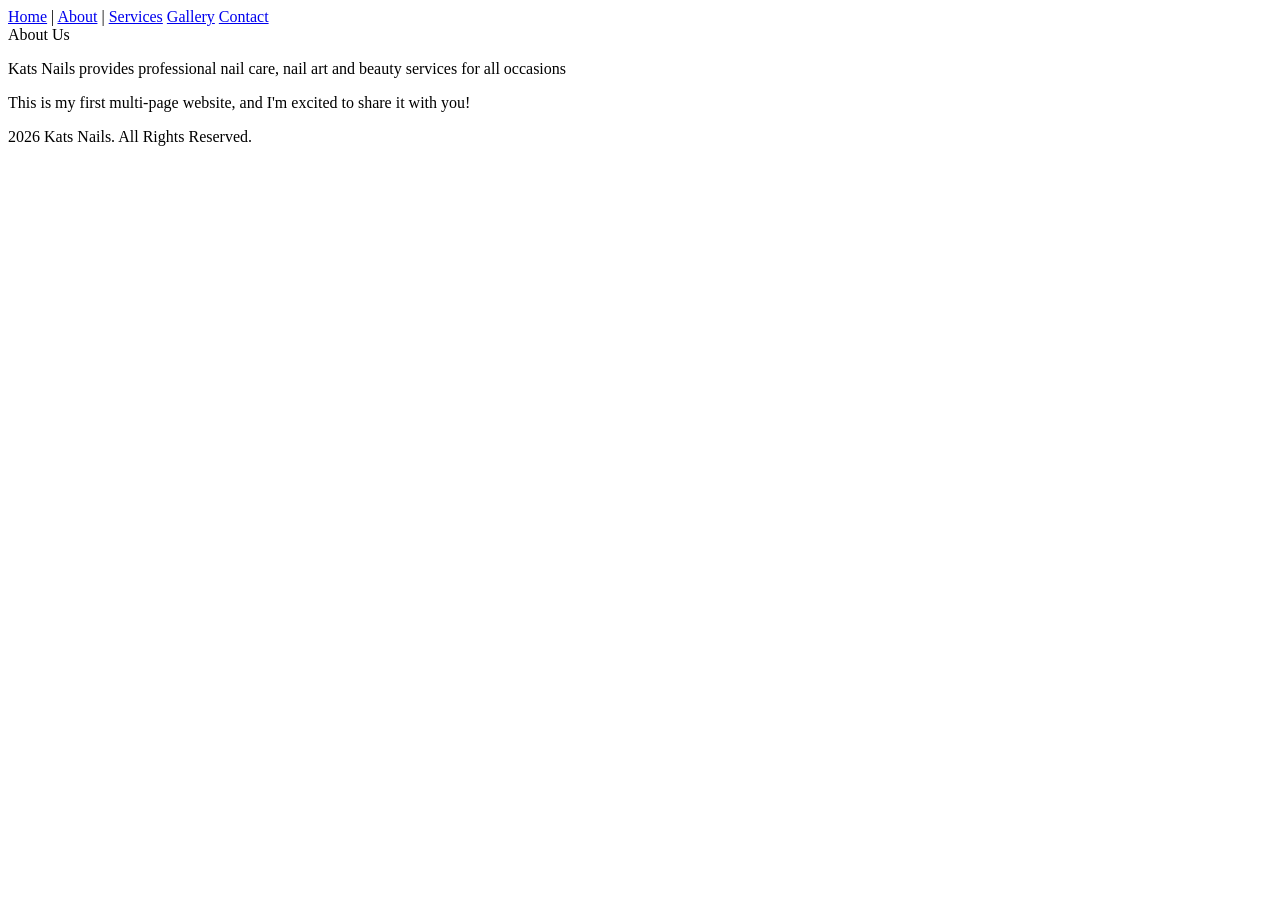
==== about.html @ f278b5b0 "Updated website" ====
<!DOCTYPE html> 

<html lang="en"> 

<head> 

    <meta charset="UTF-8"> 

    <meta name="viewport" content="width=device-width, initial-scale=1.0"> 

    <title>Kats Nails</title> 
<link rel="stylesheet" href="css/styles.css">
</head> 

<body> 

    <header> 

        

        <nav> 

<a href="index.html">Home</a> | 
<a href="about.html">About</a> |  
<a href="services.html">Services</a>
<a href="gallery.html">Gallery</a>
<a href="contact.html">Contact</a>
        </nav> 

    </header> 

 

    <main> 

        <section class="about"
               <h1>About Us</h1>
               <p>
                Kats Nails provides professional nail care,
                nail art and beauty services for all occasions

               </p>
            </section> 

        <p>This is my first multi-page website, and I'm excited to share it with you!</p> 

    </main> 

 

    <footer> 

        <p> 2026 Kats Nails. All Rights Reserved.</p>   

    </footer> 
<script src="js/script.js"></script>
</body> 

</html>
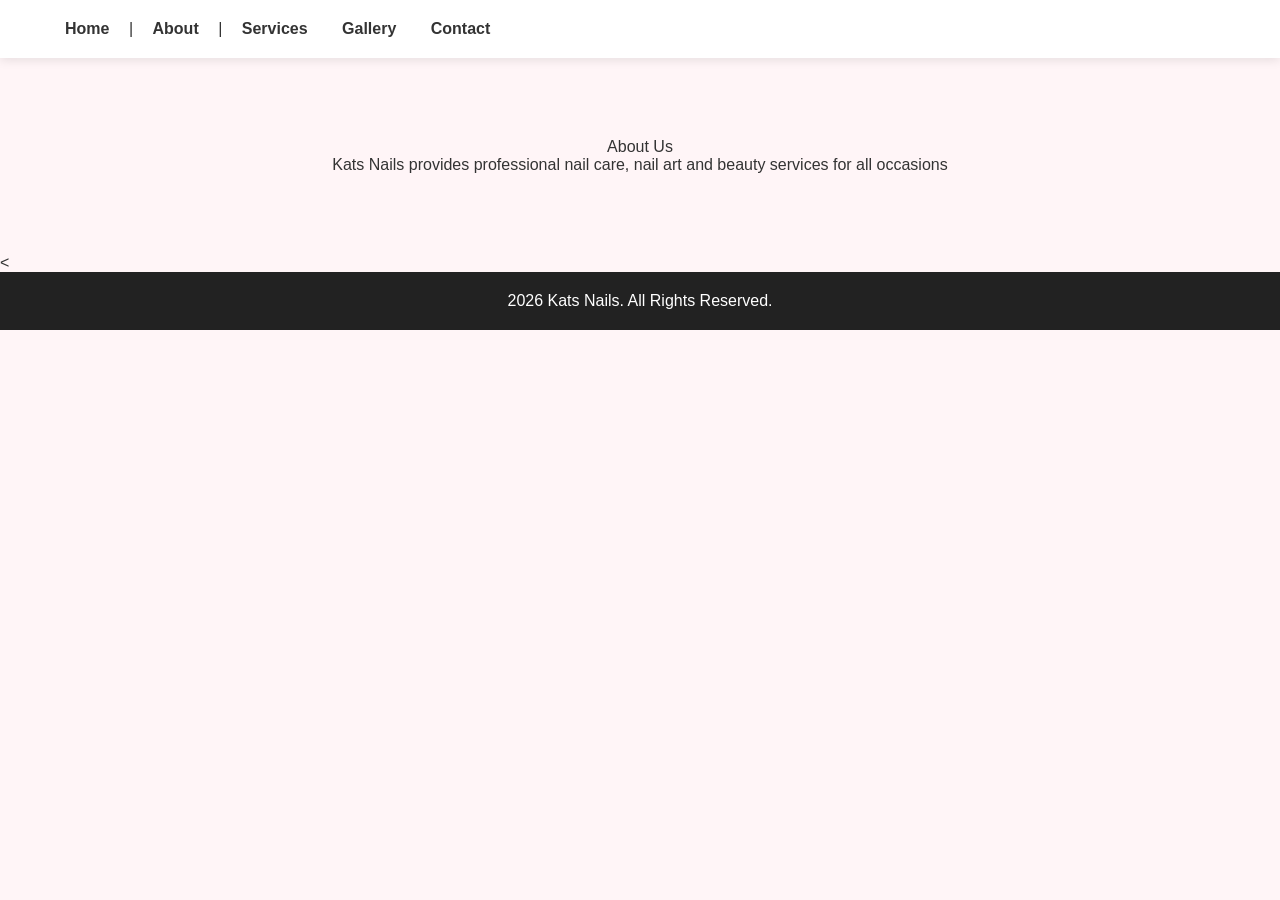
==== commit c1004017: "Fixed images and layout" ====
--- a/about.html
+++ b/about.html
@@ -42,7 +42,7 @@
                </p>
             </section> 
 
-        <p>This is my first multi-page website, and I'm excited to share it with you!</p> 
+        <
 
     </main> 
 
--- a/css/styles.css
+++ b/css/styles.css
@@ -0,0 +1,201 @@
+*{
+    margin:0;
+    padding:0;
+    box-sizing:border-box;
+    font-family: Arial, sans-serif;
+}
+
+body{
+    background:#fff5f7;
+    color:#333;
+}
+
+/* HEADER */
+
+header{
+    display:flex;
+    justify-content:space-between;
+    align-items:center;
+    padding:20px 50px;
+    background:white;
+    box-shadow:0 2px 10px rgba(0,0,0,0.1);
+    position:sticky;
+    top:0;
+}
+
+.logo{
+    font-size:28px;
+    font-weight:bold;
+    color:#ff4d88;
+}
+
+nav a{
+    text-decoration:none;
+    margin:0 15px;
+    color:#333;
+    font-weight:bold;
+}
+
+nav a:hover{
+    color:#ff4d88;
+}
+
+/* HERO SECTION */
+
+
+   .hero{
+    height:90vh;
+    display:flex;
+    flex-direction:column;
+    justify-content:center;
+    align-items:center;
+    text-align:center;
+
+    color:white;
+
+    background:
+    linear-gradient(rgba(0,0,0,0.5), rgba(0,0,0,0.5)),
+    url('../images/banner.jpg');
+
+    background-size:cover;
+    background-position:center;
+}
+
+.hero h1{
+    font-size:70px;
+    margin-bottom:20px;
+    color:white;
+}   
+
+
+.hero p{
+    font-size:24px;
+    margin-bottom:30px;
+    color:white;
+}
+
+.btn{
+    background:#ff4d88;
+    color:white;
+    padding:15px 30px;
+    text-decoration:none;
+    border-radius:30px;
+    transition:0.3s;
+}
+
+.btn:hover{
+    background:#e63e73;
+}
+
+
+
+@media(max-width:768px){
+
+    header{
+        flex-direction:column;
+    }
+
+    nav{
+        margin-top:15px;
+    }
+
+    .hero h1{
+        font-size:40px;
+    }
+
+}
+.about{
+    padding:80px;
+    text-align:center;
+}
+
+.about h1{
+    font-size:40px;
+    margin-bottom:20px;
+}
+.services{
+    padding:80px;
+    text-align:center;
+}
+
+.service-container{
+    display:flex;
+    justify-content:center;
+    gap:20px;
+    margin-top:40px;
+    flex-wrap:wrap;
+}
+
+.card{
+    background:white;
+    padding:30px;
+    width:250px;
+    border-radius:15px;
+    box-shadow:0 0 10px rgba(0,0,0,0.1);
+}
+
+.card:hover{
+    transform:translateY(-10px);
+    transition:0.3s;
+}
+.gallery{
+    display:grid;
+    grid-template-columns:repeat(auto-fit, minmax(250px,1fr));
+    gap:20px;
+    padding:50px;
+}
+
+.gallery img{
+    width:100%;
+    border-radius:15px;
+}
+.contact{
+    padding:80px;
+    text-align:center;
+}
+
+form{
+    width:60%;
+    margin:auto;
+    display:flex;
+    flex-direction:column;
+}
+
+input,
+textarea{
+    padding:15px;
+    margin:10px 0;
+}
+
+button{
+    padding:15px;
+    background:#ff4d88;
+    color:white;
+    border:none;
+}
+footer{
+    background:#222;
+    color:white;
+    text-align:center;
+    padding:20px;
+}
+
+@media(max-width:768px){
+
+    header{
+        flex-direction:column;
+    }
+
+    nav{
+        margin-top:15px;
+    }
+
+    .hero h1{
+        font-size:40px;
+    }
+
+    form{
+        width:90%;
+    }
+
+}
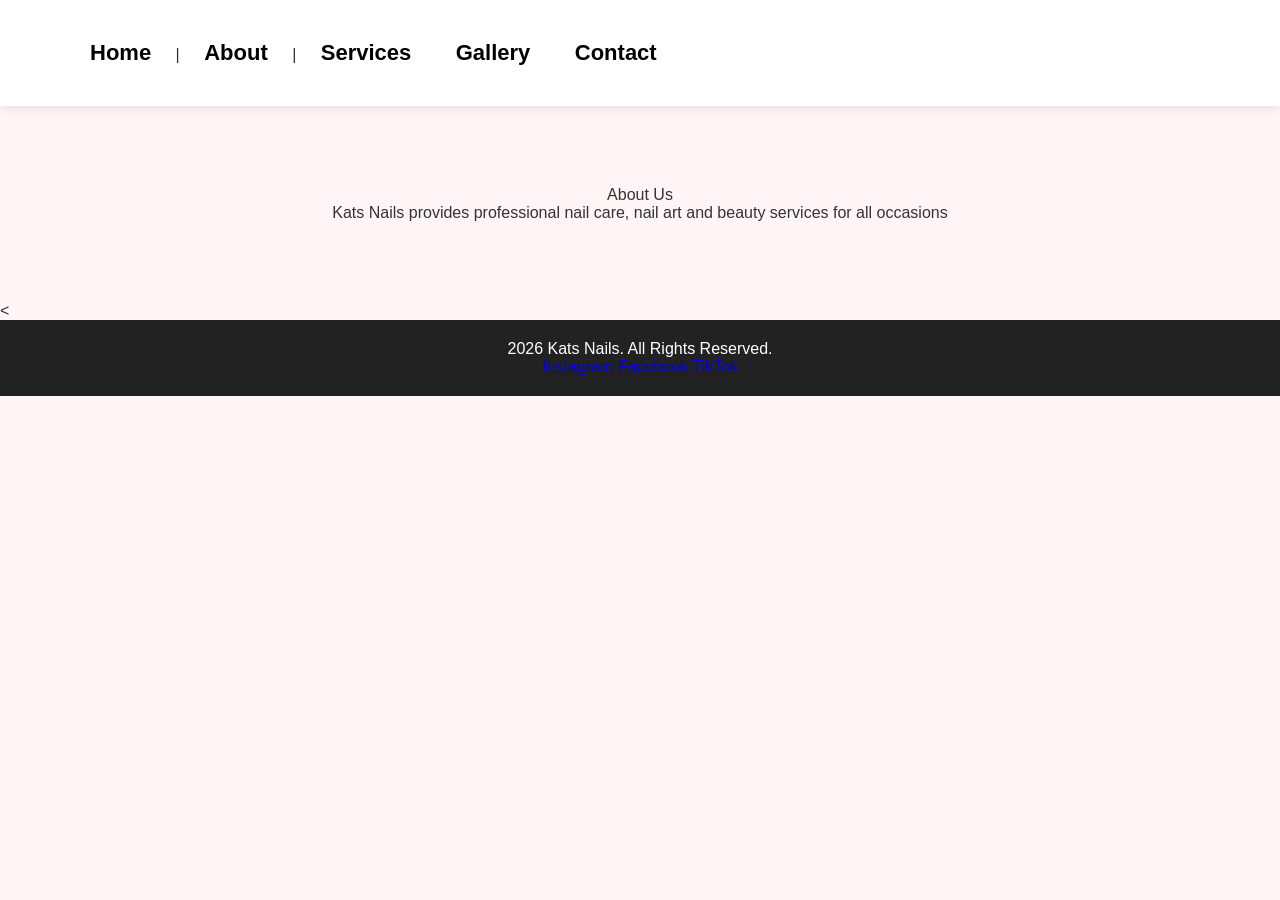
==== commit fbbbcb16: "updated website" ====
--- a/about.html
+++ b/about.html
@@ -51,7 +51,11 @@
     <footer> 
 
         <p> 2026 Kats Nails. All Rights Reserved.</p>   
-
+<div class="socials">
+        <a href="#">Instagram</a>
+        <a href="#">Facebook</a>
+        <a href="#">TikTok</a>
+    </div>
     </footer> 
 <script src="js/script.js"></script>
 </body> 
--- a/css/styles.css
+++ b/css/styles.css
@@ -60,7 +60,9 @@
     background-size:cover;
     background-position:center;
 }
-
+.hero-text p{
+    font-size: 24px;
+}
 .hero h1{
     font-size:70px;
     margin-bottom:20px;
@@ -73,7 +75,14 @@
     margin-bottom:30px;
     color:white;
 }
-
+.hero button{
+    padding: 12px 25px;
+    border: none;
+    background-color: pink;
+    font-size: 18px;
+    border-radius: 5px;
+    cursor: pointer;
+}
 .btn{
     background:#ff4d88;
     color:white;
@@ -146,7 +155,7 @@
 }
 
 .gallery img{
-    width:100%;
+    width: 40px;;
     border-radius:15px;
 }
 .contact{
@@ -198,4 +207,22 @@
         width:90%;
     }
 
-}+}
+nav{
+    background-color: white;
+    padding: 20px;
+}
+
+nav a{
+    text-decoration: none;
+    color: black;
+    margin: 20px;
+    font-size: 22px;
+    font-weight: bold;
+
+    transition: 0.3s;
+}
+
+nav a:hover{
+    color: pink;
+}
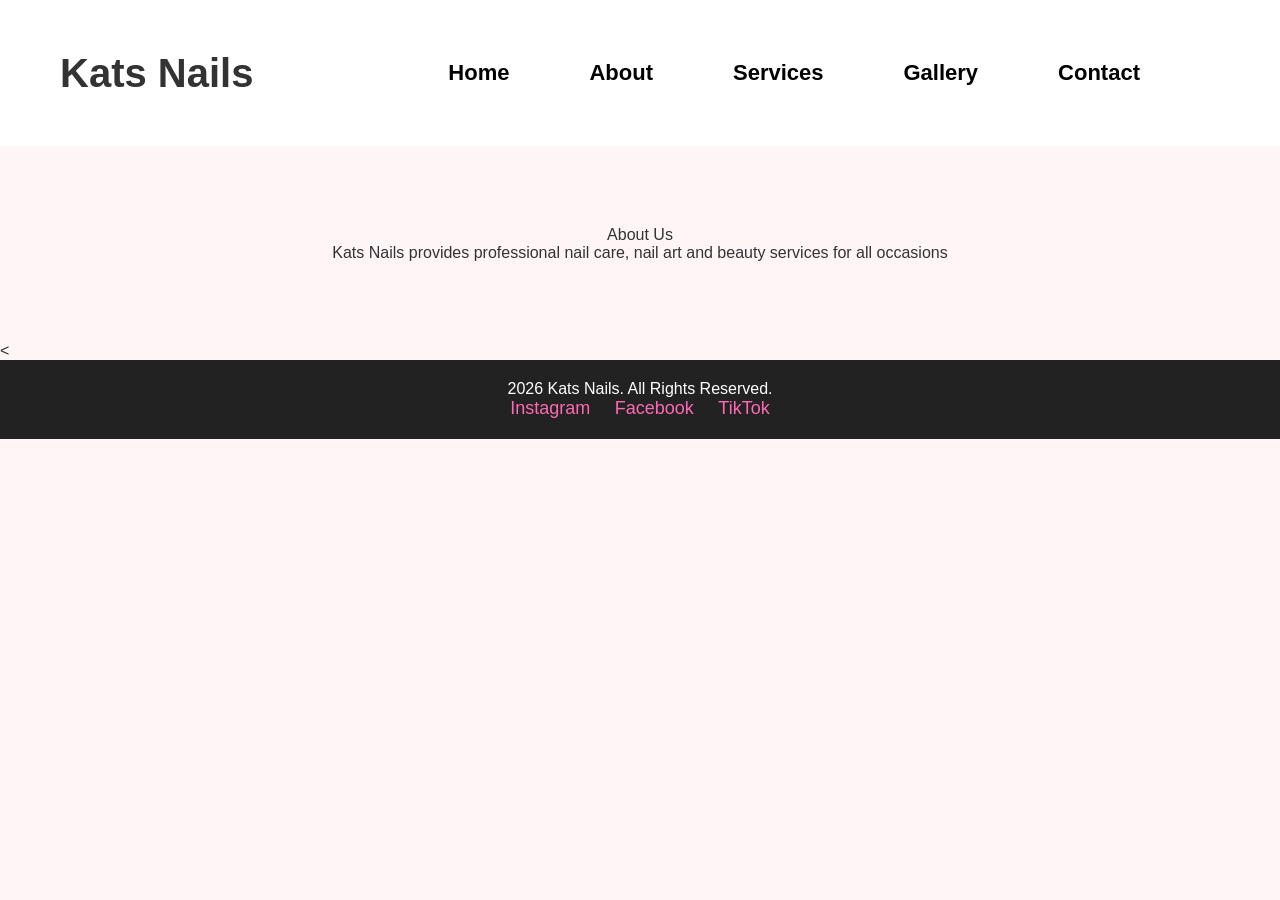
==== commit 62342fbf: "updated website" ====
--- a/about.html
+++ b/about.html
@@ -14,21 +14,19 @@
 
 <body> 
 
-    <header> 
+    <header>
 
-        
+    <h1 class="logo">Kats Nails</h1>
 
-        <nav> 
+    <nav>
+        <a href="index.html">Home</a>
+        <a href="about.html">About</a>
+        <a href="services.html">Services</a>
+        <a href="gallery.html">Gallery</a>
+        <a href="contact.html">Contact</a>
+    </nav>
 
-<a href="index.html">Home</a> | 
-<a href="about.html">About</a> |  
-<a href="services.html">Services</a>
-<a href="gallery.html">Gallery</a>
-<a href="contact.html">Contact</a>
-        </nav> 
-
-    </header> 
-
+</header>
  
 
     <main> 
--- a/css/styles.css
+++ b/css/styles.css
@@ -13,31 +13,37 @@
 /* HEADER */
 
 header{
-    display:flex;
-    justify-content:space-between;
-    align-items:center;
-    padding:20px 50px;
-    background:white;
-    box-shadow:0 2px 10px rgba(0,0,0,0.1);
-    position:sticky;
-    top:0;
+    display: flex;
+    justify-content: space-between;
+    align-items: center;
+
+    padding: 20px 60px;
+
+    background-color: white;
 }
 
 .logo{
-    font-size:28px;
-    font-weight:bold;
-    color:#ff4d88;
+    font-size: 40px;
+    font-weight: bold;
+}
+
+nav{
+    display: flex;
+    gap: 40px;
 }
 
 nav a{
-    text-decoration:none;
-    margin:0 15px;
-    color:#333;
-    font-weight:bold;
+    text-decoration: none;
+    color: black;
+
+    font-size: 22px;
+    font-weight: bold;
+
+    transition: 0.3s;
 }
 
 nav a:hover{
-    color:#ff4d88;
+    color: hotpink;
 }
 
 /* HERO SECTION */
@@ -148,16 +154,31 @@
     transition:0.3s;
 }
 .gallery{
-    display:grid;
-    grid-template-columns:repeat(auto-fit, minmax(250px,1fr));
-    gap:20px;
-    padding:50px;
+    display: flex;
+    justify-content: center;
+    gap: 30px;
+
+    padding: 60px;
+    flex-wrap: wrap;
 }
 
 .gallery img{
-    width: 40px;;
-    border-radius:15px;
-}
+    width: 220px;
+    height: 250px;
+
+    object-fit: cover;
+
+    border-radius: 20px;
+
+    transition: 0.3s;
+
+    box-shadow: 0px 4px 10px rgba(0,0,0,0.2);
+}
+
+.gallery img:hover{
+    transform: scale(1.05);
+}
+
 .contact{
     padding:80px;
     text-align:center;
@@ -211,6 +232,11 @@
 nav{
     background-color: white;
     padding: 20px;
+ display: flex;
+    justify-content: space-between;
+    align-items: center;
+
+    padding: 20px 60px;
 }
 
 nav a{
@@ -226,3 +252,16 @@
 nav a:hover{
     color: pink;
 }
+.socials a{
+    color: hotpink;
+    margin: 10px;
+
+    text-decoration: none;
+    font-size: 18px;
+}
+.title{
+    text-align: center;
+    font-size: 50px;
+
+    margin-top: 40px;
+}
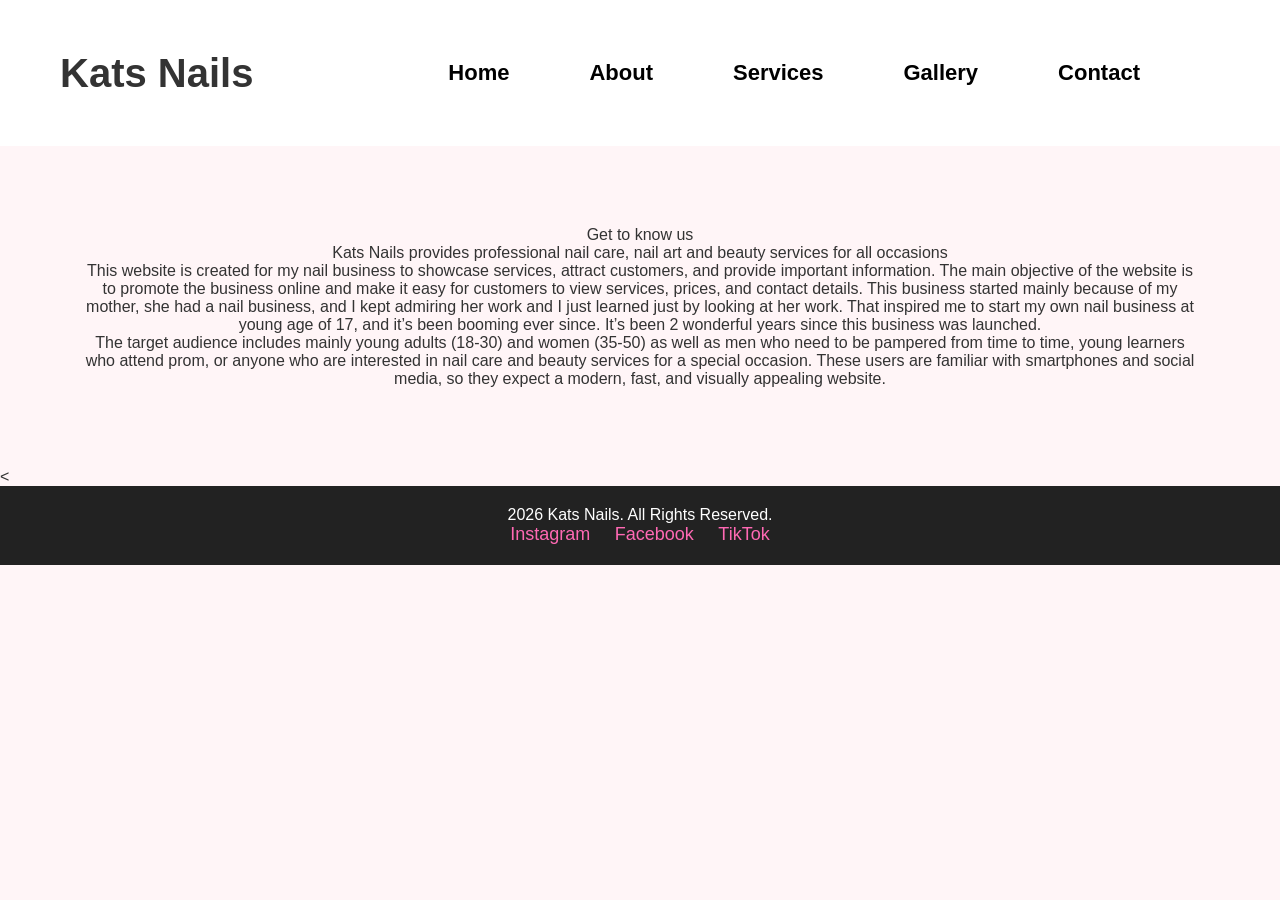
==== commit da9442a9: "updated website" ====
--- a/about.html
+++ b/about.html
@@ -32,12 +32,23 @@
     <main> 
 
         <section class="about"
-               <h1>About Us</h1>
+               <h1>Get to know us</h1>
                <p>
                 Kats Nails provides professional nail care,
                 nail art and beauty services for all occasions
-
                </p>
+               <p>
+                This website is created for my nail business to showcase services, attract customers, and provide important information.
+                The main objective of the website is to promote the business online and make it easy for customers to view services, prices, and contact details. 
+                This business started mainly because of my mother, she had a nail business, and I kept admiring her work and I just learned just by looking at her work.
+                That inspired me to start my own nail business at young age of 17, and it’s been booming ever since. It’s been 2 wonderful years since this business was launched.               
+                </p>
+                <p>
+                The target audience includes mainly young adults (18-30) and women (35-50) as well as men who need to be pampered from time to time, young learners who attend prom, or anyone who are interested in nail care and beauty services for a special occasion.
+                These users are familiar with smartphones and social media, so they expect a modern, fast, and visually appealing website.
+                    
+                </p>
+            
             </section> 
 
         <
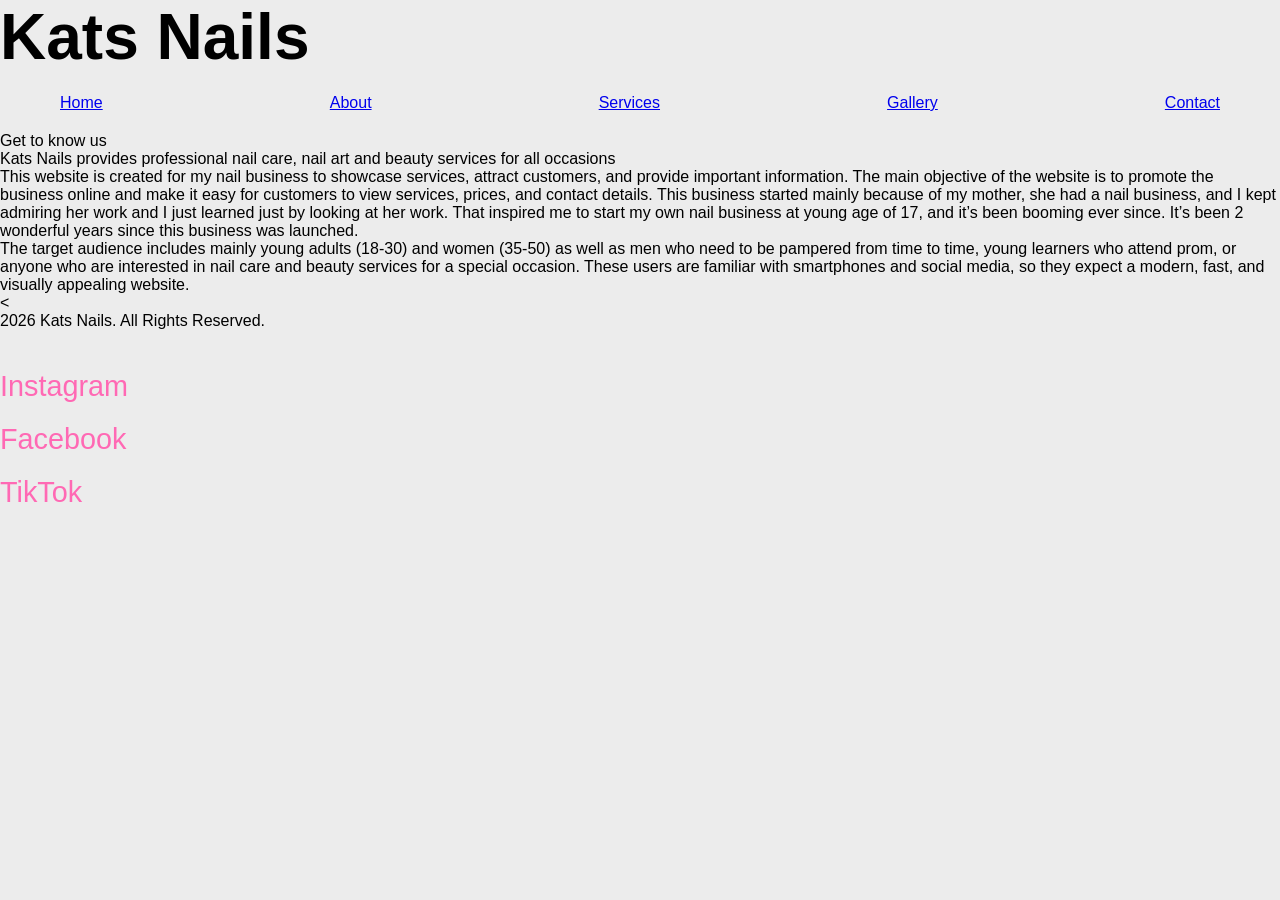
==== commit 9719154c: "Fixed layout and updated Kats Nails homepage" ====
--- a/about.html
+++ b/about.html
@@ -9,7 +9,7 @@
     <meta name="viewport" content="width=device-width, initial-scale=1.0"> 
 
     <title>Kats Nails</title> 
-<link rel="stylesheet" href="css/styles.css">
+<link rel="stylesheet" href="./css/styles.css">
 </head> 
 
 <body> 
--- a/css/styles.css
+++ b/css/styles.css
@@ -1,267 +1,111 @@
-*{
-    margin:0;
-    padding:0;
-    box-sizing:border-box;
-    font-family: Arial, sans-serif;
+* {
+  margin: 0;
+  padding: 0;
+  box-sizing: border-box;
 }
 
-body{
-    background:#fff5f7;
-    color:#333;
+body {
+  background: #ececec;
+  font-family: sans-serif;
 }
 
-/* HEADER */
+/* NAVBAR */
 
-header{
-    display: flex;
-    justify-content: space-between;
-    align-items: center;
+.navbar {
+  display: flex;
+  justify-content: space-between;
+  align-items: center;
 
-    padding: 20px 60px;
-
-    background-color: white;
+  padding: 30px 60px;
+}
+nav {
+  display: flex;
+  justify-content: space-between;
+  align-items: center;
+  padding: 20px 60px;
 }
 
-.logo{
-    font-size: 40px;
-    font-weight: bold;
+nav h1 {
+  font-size: 2rem;
 }
 
-nav{
-    display: flex;
-    gap: 40px;
+nav ul {
+  display: flex;
+  gap: 40px;
+  list-style: none;
 }
 
-nav a{
-    text-decoration: none;
-    color: black;
-
-    font-size: 22px;
-    font-weight: bold;
-
-    transition: 0.3s;
+.hero {
+  height: 90vh;
+  background: url('images/banner.jpg') center/cover no-repeat;
+  display: flex;
+  justify-content: center;
+  align-items: center;
+  text-align: center;
+}
+.logo {
+  font-size: 4rem;
+  font-weight: bold;
 }
 
-nav a:hover{
-    color: hotpink;
+.nav-links {
+  display: flex;
+  gap: 60px;
+
+  list-style: none;
 }
 
-/* HERO SECTION */
-
-
-   .hero{
-    height:90vh;
-    display:flex;
-    flex-direction:column;
-    justify-content:center;
-    align-items:center;
-    text-align:center;
-
-    color:white;
-
-    background:
-    linear-gradient(rgba(0,0,0,0.5), rgba(0,0,0,0.5)),
-    url('../images/banner.jpg');
-
-    background-size:cover;
-    background-position:center;
-}
-.hero-text p{
-    font-size: 24px;
-}
-.hero h1{
-    font-size:70px;
-    margin-bottom:20px;
-    color:white;
-}   
-
-
-.hero p{
-    font-size:24px;
-    margin-bottom:30px;
-    color:white;
-}
-.hero button{
-    padding: 12px 25px;
-    border: none;
-    background-color: pink;
-    font-size: 18px;
-    border-radius: 5px;
-    cursor: pointer;
-}
-.btn{
-    background:#ff4d88;
-    color:white;
-    padding:15px 30px;
-    text-decoration:none;
-    border-radius:30px;
-    transition:0.3s;
+.nav-links a {
+  text-decoration: none;
+  color: black;
+  font-size: 1.5rem;
+  font-weight: bold;
 }
 
-.btn:hover{
-    background:#e63e73;
+/* MAIN SECTION */
+
+.hero {
+  min-height: 70vh;
+
+  display: flex;
+  justify-content: center;
+  align-items: center;
+  gap: 120px;
+
+  padding: 40px;
 }
 
+/* TEXT */
 
-
-@media(max-width:768px){
-
-    header{
-        flex-direction:column;
-    }
-
-    nav{
-        margin-top:15px;
-    }
-
-    .hero h1{
-        font-size:40px;
-    }
-
-}
-.about{
-    padding:80px;
-    text-align:center;
+.info {
+  width: 250px;
+  font-size: 2rem;
+  line-height: 1.5;
 }
 
-.about h1{
-    font-size:40px;
-    margin-bottom:20px;
-}
-.services{
-    padding:80px;
-    text-align:center;
+/* FOOTER BOX */
+
+.footer-box {
+  background: black;
+  color: white;
+
+  width: 400px;
+
+  padding: 60px 40px;
+
+  text-align: center;
 }
 
-.service-container{
-    display:flex;
-    justify-content:center;
-    gap:20px;
-    margin-top:40px;
-    flex-wrap:wrap;
+.socials {
+  margin-top: 40px;
+
+  display: flex;
+  flex-direction: column;
+  gap: 20px;
 }
 
-.card{
-    background:white;
-    padding:30px;
-    width:250px;
-    border-radius:15px;
-    box-shadow:0 0 10px rgba(0,0,0,0.1);
-}
-
-.card:hover{
-    transform:translateY(-10px);
-    transition:0.3s;
-}
-.gallery{
-    display: flex;
-    justify-content: center;
-    gap: 30px;
-
-    padding: 60px;
-    flex-wrap: wrap;
-}
-
-.gallery img{
-    width: 220px;
-    height: 250px;
-
-    object-fit: cover;
-
-    border-radius: 20px;
-
-    transition: 0.3s;
-
-    box-shadow: 0px 4px 10px rgba(0,0,0,0.2);
-}
-
-.gallery img:hover{
-    transform: scale(1.05);
-}
-
-.contact{
-    padding:80px;
-    text-align:center;
-}
-
-form{
-    width:60%;
-    margin:auto;
-    display:flex;
-    flex-direction:column;
-}
-
-input,
-textarea{
-    padding:15px;
-    margin:10px 0;
-}
-
-button{
-    padding:15px;
-    background:#ff4d88;
-    color:white;
-    border:none;
-}
-footer{
-    background:#222;
-    color:white;
-    text-align:center;
-    padding:20px;
-}
-
-@media(max-width:768px){
-
-    header{
-        flex-direction:column;
-    }
-
-    nav{
-        margin-top:15px;
-    }
-
-    .hero h1{
-        font-size:40px;
-    }
-
-    form{
-        width:90%;
-    }
-
-}
-nav{
-    background-color: white;
-    padding: 20px;
- display: flex;
-    justify-content: space-between;
-    align-items: center;
-
-    padding: 20px 60px;
-}
-
-nav a{
-    text-decoration: none;
-    color: black;
-    margin: 20px;
-    font-size: 22px;
-    font-weight: bold;
-
-    transition: 0.3s;
-}
-
-nav a:hover{
-    color: pink;
-}
-.socials a{
-    color: hotpink;
-    margin: 10px;
-
-    text-decoration: none;
-    font-size: 18px;
-}
-.title{
-    text-align: center;
-    font-size: 50px;
-
-    margin-top: 40px;
+.socials a {
+  color: hotpink;
+  text-decoration: none;
+  font-size: 1.8rem;
 }
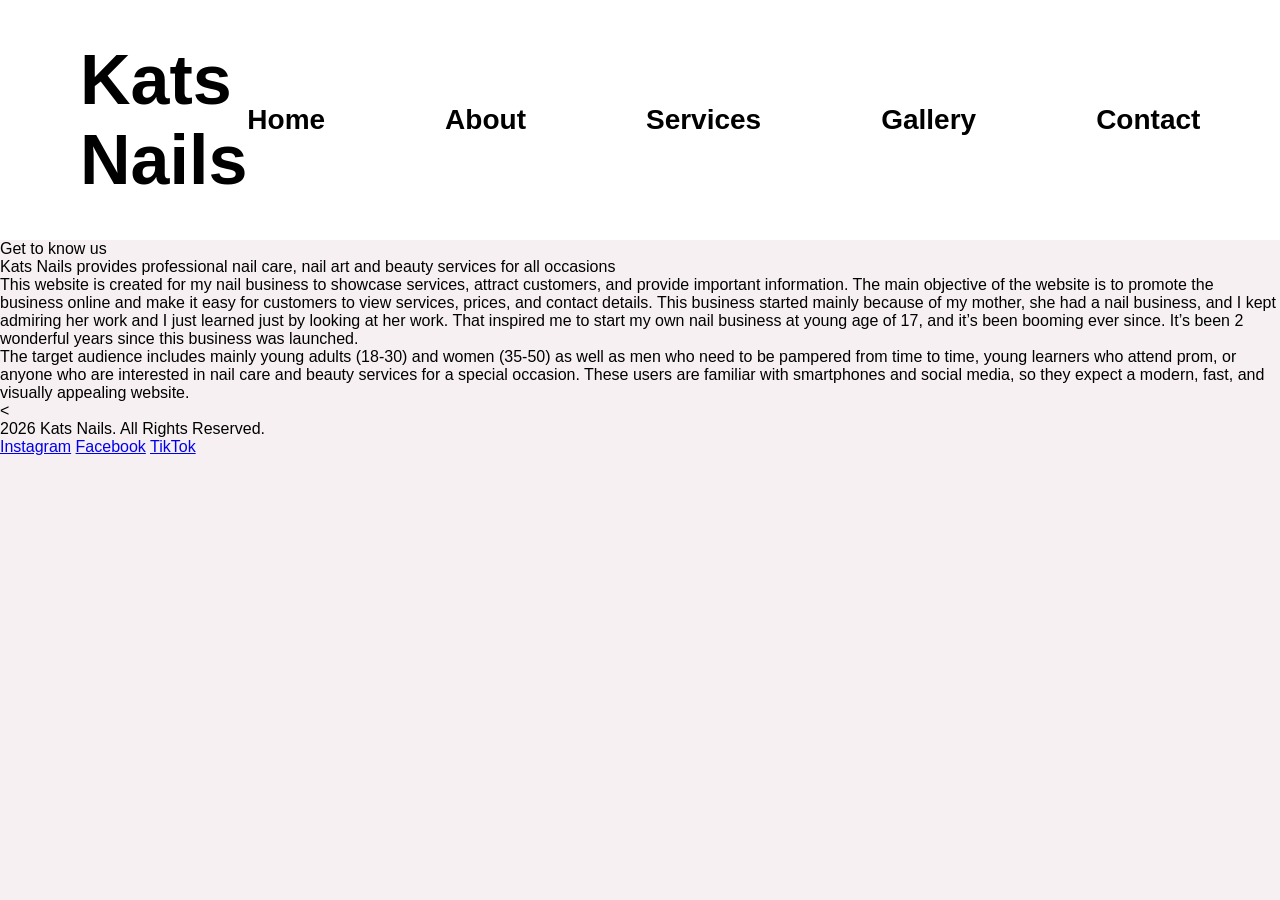
==== commit c9eb3f0f: "Fixed layout and updated Kats Nails homepage and css" ====
--- a/about.html
+++ b/about.html
@@ -9,7 +9,7 @@
     <meta name="viewport" content="width=device-width, initial-scale=1.0"> 
 
     <title>Kats Nails</title> 
-<link rel="stylesheet" href="./css/styles.css">
+<link rel="stylesheet" href="css/styles.css">
 </head> 
 
 <body> 
--- a/css/styles.css
+++ b/css/styles.css
@@ -1,111 +1,84 @@
-* {
-  margin: 0;
-  padding: 0;
-  box-sizing: border-box;
+*{
+  margin:0;
+  padding:0;
+  box-sizing:border-box;
+  font-family:Arial, Helvetica, sans-serif;
 }
 
-body {
-  background: #ececec;
-  font-family: sans-serif;
+body{
+  background:#f7f0f2;
 }
 
-/* NAVBAR */
+/* HEADER */
 
-.navbar {
-  display: flex;
-  justify-content: space-between;
-  align-items: center;
+header{
+  display:flex;
+  justify-content:space-between;
+  align-items:center;
 
-  padding: 30px 60px;
-}
-nav {
-  display: flex;
-  justify-content: space-between;
-  align-items: center;
-  padding: 20px 60px;
+  padding:40px 80px;
+  background:white;
 }
 
-nav h1 {
-  font-size: 2rem;
+.logo{
+  font-size:70px;
+  font-weight:bold;
 }
 
-nav ul {
-  display: flex;
-  gap: 40px;
-  list-style: none;
+nav{
+  display:flex;
+  gap:120px;
 }
 
-.hero {
-  height: 90vh;
-  background: url('images/banner.jpg') center/cover no-repeat;
-  display: flex;
-  justify-content: center;
-  align-items: center;
-  text-align: center;
-}
-.logo {
-  font-size: 4rem;
-  font-weight: bold;
+nav a{
+  text-decoration:none;
+  color:black;
+  font-size:28px;
+  font-weight:bold;
 }
 
-.nav-links {
-  display: flex;
-  gap: 60px;
+/* CONTACT SECTION */
 
-  list-style: none;
+.contact-section{
+  display:flex;
+  justify-content:center;
+
+  padding:60px 20px;
 }
 
-.nav-links a {
-  text-decoration: none;
-  color: black;
-  font-size: 1.5rem;
-  font-weight: bold;
+.contact-form{
+  width:100%;
+  max-width:1000px;
+
+  display:flex;
+  flex-direction:column;
+  gap:30px;
 }
 
-/* MAIN SECTION */
+.contact-form input,
+.contact-form textarea{
+  width:100%;
 
-.hero {
-  min-height: 70vh;
+  padding:25px;
+  font-size:20px;
 
-  display: flex;
-  justify-content: center;
-  align-items: center;
-  gap: 120px;
-
-  padding: 40px;
+  border:1px solid #999;
+  background:white;
 }
 
-/* TEXT */
-
-.info {
-  width: 250px;
-  font-size: 2rem;
-  line-height: 1.5;
+.contact-form textarea{
+  height:140px;
+  resize:none;
 }
 
-/* FOOTER BOX */
+.contact-form button{
+  padding:25px;
 
-.footer-box {
-  background: black;
-  color: white;
+  border:none;
 
-  width: 400px;
+  background:#ff4f93;
+  color:white;
 
-  padding: 60px 40px;
-
-  text-align: center;
-}
-
-.socials {
-  margin-top: 40px;
-
-  display: flex;
-  flex-direction: column;
-  gap: 20px;
-}
-
-.socials a {
-  color: hotpink;
-  text-decoration: none;
-  font-size: 1.8rem;
+  font-size:24px;
+  cursor:pointer;
 }
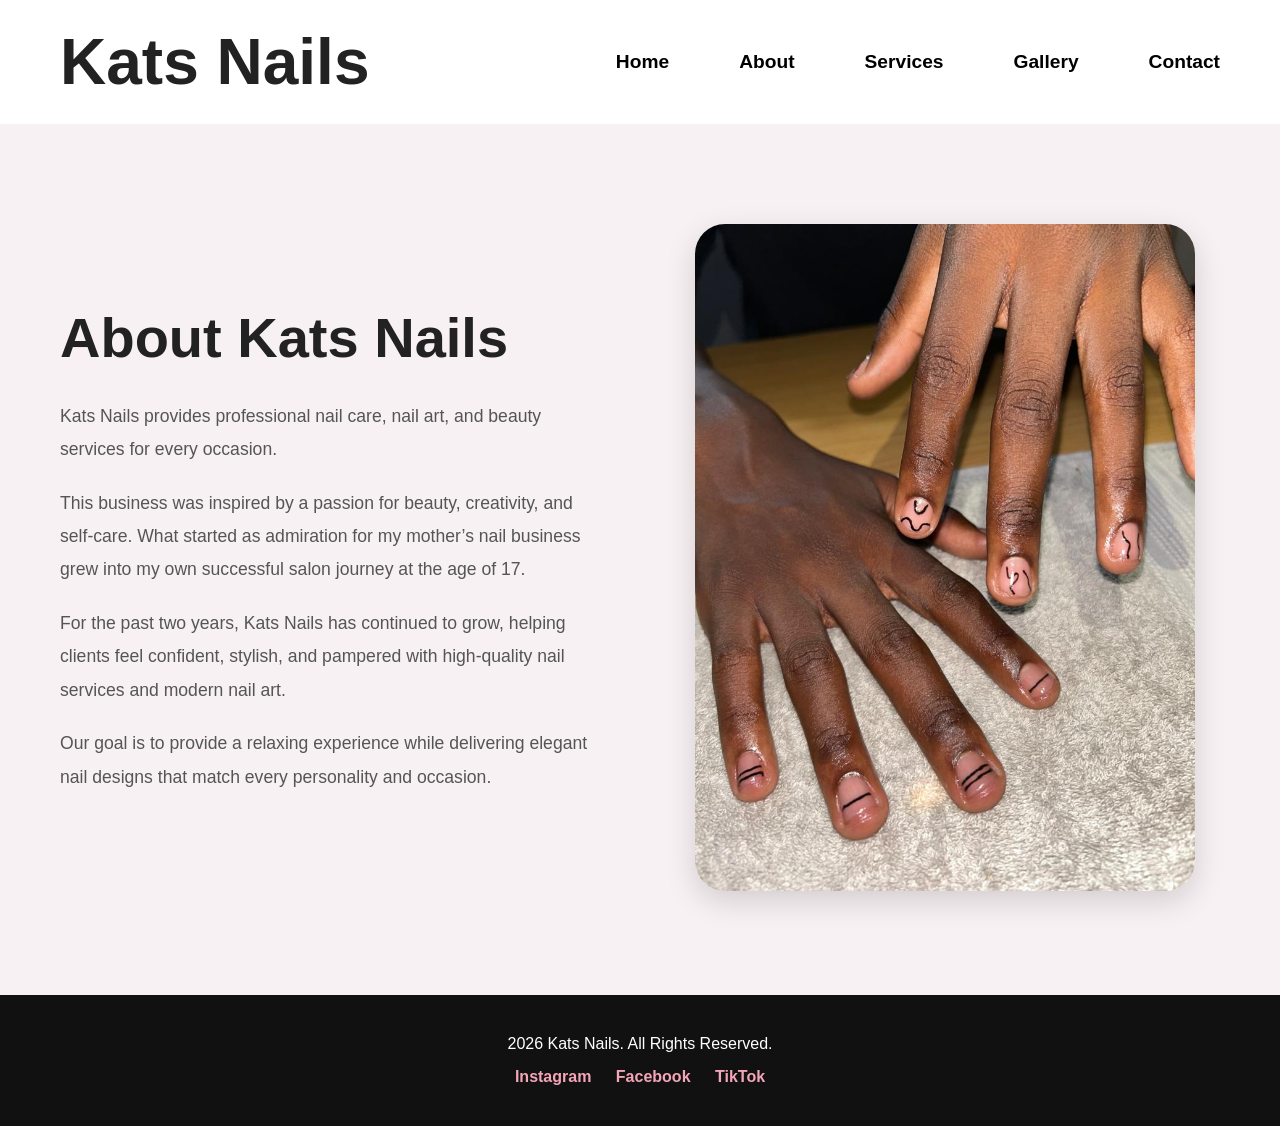
==== commit 086daac8: "Improved about page design" ====
--- a/about.html
+++ b/about.html
@@ -1,72 +1,93 @@
-<!DOCTYPE html> 
+<!DOCTYPE html>
+<html lang="en">
 
-<html lang="en"> 
+<head>
+    <meta charset="UTF-8">
+    <meta name="viewport" content="width=device-width, initial-scale=1.0">
 
-<head> 
+    <title>About | Kats Nails</title>
 
-    <meta charset="UTF-8"> 
+    <link rel="stylesheet" href="css/styles.css">
+</head>
 
-    <meta name="viewport" content="width=device-width, initial-scale=1.0"> 
+<body>
 
-    <title>Kats Nails</title> 
-<link rel="stylesheet" href="css/styles.css">
-</head> 
-
-<body> 
+    <!-- HEADER -->
 
     <header>
 
-    <h1 class="logo">Kats Nails</h1>
+        <h1 class="logo">Kats Nails</h1>
 
-    <nav>
-        <a href="index.html">Home</a>
-        <a href="about.html">About</a>
-        <a href="services.html">Services</a>
-        <a href="gallery.html">Gallery</a>
-        <a href="contact.html">Contact</a>
-    </nav>
+        <nav>
+            <a href="index.html">Home</a>
+            <a href="about.html">About</a>
+            <a href="services.html">Services</a>
+            <a href="gallery.html">Gallery</a>
+            <a href="contact.html">Contact</a>
+        </nav>
 
-</header>
- 
+    </header>
 
-    <main> 
+    <!-- ABOUT SECTION -->
 
-        <section class="about"
-               <h1>Get to know us</h1>
-               <p>
-                Kats Nails provides professional nail care,
-                nail art and beauty services for all occasions
-               </p>
-               <p>
-                This website is created for my nail business to showcase services, attract customers, and provide important information.
-                The main objective of the website is to promote the business online and make it easy for customers to view services, prices, and contact details. 
-                This business started mainly because of my mother, she had a nail business, and I kept admiring her work and I just learned just by looking at her work.
-                That inspired me to start my own nail business at young age of 17, and it’s been booming ever since. It’s been 2 wonderful years since this business was launched.               
+    <section class="about-section">
+
+        <div class="about-container">
+
+            <div class="about-text">
+
+                <h2>About Kats Nails</h2>
+
+                <p>
+                    Kats Nails provides professional nail care, nail art,
+                    and beauty services for every occasion.
                 </p>
+
                 <p>
-                The target audience includes mainly young adults (18-30) and women (35-50) as well as men who need to be pampered from time to time, young learners who attend prom, or anyone who are interested in nail care and beauty services for a special occasion.
-                These users are familiar with smartphones and social media, so they expect a modern, fast, and visually appealing website.
-                    
+                    This business was inspired by a passion for beauty,
+                    creativity, and self-care. What started as admiration
+                    for my mother’s nail business grew into my own successful
+                    salon journey at the age of 17.
                 </p>
-            
-            </section> 
 
-        <
+                <p>
+                    For the past two years, Kats Nails has continued to grow,
+                    helping clients feel confident, stylish, and pampered
+                    with high-quality nail services and modern nail art.
+                </p>
 
-    </main> 
+                <p>
+                    Our goal is to provide a relaxing experience while
+                    delivering elegant nail designs that match every
+                    personality and occasion.
+                </p>
 
- 
+            </div>
 
-    <footer> 
+            <div class="about-image">
 
-        <p> 2026 Kats Nails. All Rights Reserved.</p>   
-<div class="socials">
-        <a href="#">Instagram</a>
-        <a href="#">Facebook</a>
-        <a href="#">TikTok</a>
-    </div>
-    </footer> 
-<script src="js/script.js"></script>
-</body> 
+                <img src="images/nail8.jpg" alt="Nail Art">
 
-</html> 
+            </div>
+
+        </div>
+
+    </section>
+
+    <!-- FOOTER -->
+
+    <footer>
+
+        <p>2026 Kats Nails. All Rights Reserved.</p>
+
+        <div class="socials">
+            <a href="#">Instagram</a>
+            <a href="#">Facebook</a>
+            <a href="#">TikTok</a>
+        </div>
+
+    </footer>
+
+</body>
+
+</html>
--- a/css/styles.css
+++ b/css/styles.css
@@ -81,4 +81,390 @@
 
   font-size:24px;
   cursor:pointer;
+}
+/* RESET */
+
+*{
+    margin:0;
+    padding:0;
+    box-sizing:border-box;
+}
+
+/* BODY */
+
+body{
+    font-family:Arial, sans-serif;
+    background:#f2f2f2;
+}
+
+/* HEADER */
+
+header{
+    display:flex;
+    justify-content:space-between;
+    align-items:center;
+
+    padding:25px 60px;
+
+    background:white;
+}
+
+/* LOGO */
+
+.logo{
+    font-size:4rem;
+    font-weight:bold;
+
+    color:#222;
+}
+
+/* NAVIGATION */
+
+nav{
+    display:flex;
+    gap:70px;
+}
+
+nav a{
+    text-decoration:none;
+
+    color:black;
+
+    font-size:1.2rem;
+    font-weight:bold;
+
+    transition:0.3s;
+}
+
+nav a:hover{
+    color:#f4a6b8;
+}
+
+/* HERO */
+
+.hero{
+    position:relative;
+
+    height:85vh;
+
+    background:
+    url("images/banner.jpg");
+
+    background-size:cover;
+    background-position:center;
+
+    display:flex;
+    justify-content:center;
+    align-items:center;
+
+    text-align:center;
+
+    overflow:hidden;
+
+}
+
+/* DARK OVERLAY */
+
+.overlay{
+
+    top:0;
+    left:0;
+
+    width:100%;
+    height:100%;
+
+    background:rgba(0,0,0,0.35);
+
+    .hero-text{
+    position:relative;
+    z-index:2;
+}
+}
+
+/* HERO TEXT */
+
+.hero-text{
+    position:relative;
+    z-index:2;
+}
+
+.hero-text h2{
+    color:white;
+
+    font-size:3rem;
+    font-weight:bold;
+
+    margin-bottom:20px;
+}
+
+.hero-text p{
+    color:white;
+
+    font-size:1.5rem;
+
+    margin-bottom:30px;
+}
+
+/* BUTTON */
+
+.hero-text button{
+    padding:18px 45px;
+
+    border:none;
+    border-radius:10px;
+
+    background:#f7b7c8;
+
+    color:white;
+
+    font-size:1.2rem;
+    font-weight:bold;
+
+    cursor:pointer;
+
+    transition:0.3s;
+}
+
+.hero-text button:hover{
+    background:#f39db5;
+}
+/* GALLERY SECTION */
+
+.gallery-section{
+    background:#f5ecef;
+
+    padding:80px 60px;
+}
+
+/* GRID */
+
+.gallery-grid{
+    display:grid;
+
+    grid-template-columns:
+    repeat(auto-fit,minmax(250px,1fr));
+
+    gap:35px;
+
+    max-width:1400px;
+
+    margin:auto;
+}
+
+/* IMAGES */
+
+.gallery-grid img{
+    width:100%;
+
+    height:420px;
+
+    object-fit:cover;
+
+    border-radius:25px;
+
+    box-shadow:0 5px 15px rgba(0,0,0,0.15);
+
+    transition:0.3s;
+
+    cursor:pointer;
+}
+
+/* HOVER EFFECT */
+
+.gallery-grid img:hover{
+    transform:scale(1.03);
+}
+/* SERVICES SECTION */
+
+.services-section{
+    padding:80px 60px;
+
+    background:#f5ecef;
+
+    text-align:center;
+}
+
+.services-section h2{
+    font-size:3rem;
+
+    margin-bottom:10px;
+}
+
+.services-text{
+    font-size:1.2rem;
+
+    color:#555;
+
+    margin-bottom:50px;
+}
+
+/* GRID */
+
+.services-grid{
+    display:grid;
+
+    grid-template-columns:
+    repeat(auto-fit,minmax(250px,1fr));
+
+    gap:30px;
+
+    max-width:1200px;
+
+    margin:auto;
+}
+
+/* CARD */
+
+.service-card{
+    background:white;
+
+    padding:40px 20px;
+
+    border-radius:20px;
+
+    box-shadow:0 5px 15px rgba(0,0,0,0.1);
+
+    transition:0.3s;
+}
+
+.service-card:hover{
+    transform:translateY(-8px);
+}
+
+/* CARD TEXT */
+
+.service-card h3{
+    font-size:2rem;
+
+    margin-bottom:15px;
+}
+
+.service-card p{
+    font-size:1.3rem;
+
+    color:#f4a6b8;
+
+    font-weight:bold;
+}
+
+/* FOOTER */
+
+footer{
+    background:#111;
+
+    color:white;
+
+    text-align:center;
+
+    padding:30px;
+}
+
+.socials{
+    margin-top:15px;
+}
+
+.socials a{
+    color:#f4a6b8;
+
+    text-decoration:none;
+
+    margin:0 10px;
+}
+/* ABOUT PAGE */
+
+.about-section{
+    background:#f8f1f3;
+
+    padding:100px 60px;
+}
+
+/* CONTAINER */
+
+.about-container{
+    display:flex;
+
+    align-items:center;
+
+    justify-content:space-between;
+
+    gap:60px;
+
+    max-width:1300px;
+
+    margin:auto;
+
+    flex-wrap:wrap;
+}
+
+/* TEXT */
+
+.about-text{
+    flex:1;
+
+    min-width:300px;
+}
+
+.about-text h2{
+    font-size:3.5rem;
+
+    color:#222;
+
+    margin-bottom:30px;
+}
+
+.about-text p{
+    font-size:1.1rem;
+
+    line-height:1.9;
+
+    color:#555;
+
+    margin-bottom:20px;
+}
+
+/* IMAGE */
+
+.about-image{
+    flex:1;
+
+    min-width:300px;
+
+    text-align:center;
+}
+
+.about-image img{
+    width:100%;
+
+    max-width:500px;
+
+    border-radius:30px;
+
+    box-shadow:
+    0 10px 30px rgba(0,0,0,0.15);
+}
+
+/* FOOTER */
+
+footer{
+    background:#111;
+
+    color:white;
+
+    text-align:center;
+
+    padding:40px 20px;
+}
+
+.socials{
+    margin-top:15px;
+}
+
+.socials a{
+    color:#f4a6b8;
+
+    text-decoration:none;
+
+    margin:0 10px;
+
+    font-weight:bold;
 }
